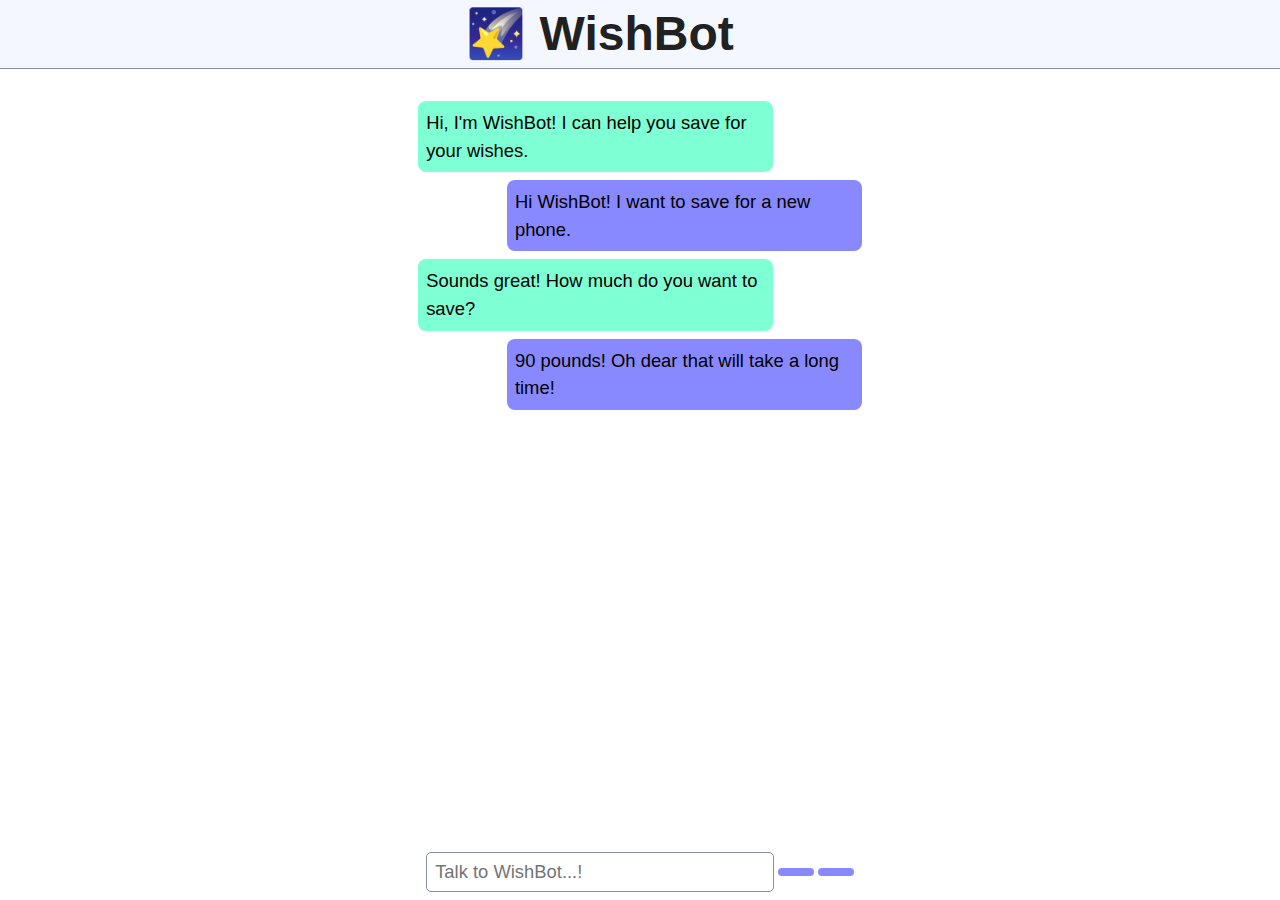
==== static/wishbot/index.html @ ac80a7d3 "add static content" ====
<!DOCTYPE html>
<html lang="en">
<head>
    <meta charset="UTF-8">
    <meta name="viewport" content="width=device-width, initial-scale=1.0">
    <link rel="stylesheet" href="/static/css/simple.min.css">
    <link rel="stylesheet" href="https://cdnjs.cloudflare.com/ajax/libs/font-awesome/6.4.2/css/all.min.css" integrity="sha512-z3gLpd7yknf1YoNbCzqRKc4qyor8gaKU1qmn+CShxbuBusANI9QpRohGBreCFkKxLhei6S9CQXFEbbKuqLg0DA==" crossorigin="anonymous" referrerpolicy="no-referrer" />
    <link rel="stylesheet" href="/static/css/index.css">
    <style>
        
    </style>
    <title>WishBot</title>
    <script defer>
        let expandToggle = false;
        function expand(event) {
            // change plus to minus
            if (!expandToggle){
                document.querySelector('.chatbox label[for="more"] i.fa-plus').style.display = 'none';
                document.querySelector('.chatbox label[for="more"] i.fa-minus').style.display = 'inline-block';
                // show more box
                document.querySelector('.more-box').style.display = null;
            } else {
                document.querySelector('.chatbox label[for="more"] i.fa-plus').style.display = 'inline-block';
                document.querySelector('.chatbox label[for="more"] i.fa-minus').style.display = 'none';
                // hide more box
                document.querySelector('.more-box').style.display = 'none';
            }
            expandToggle = !expandToggle;
        }
    </script>
</head>
<body>
    <header>
        <h1>🌠 WishBot</h1>
    </header>
    <main>
        <div class="history">
            <div class="history-item left">
                <div class="history-item-text">
                    Hi, I'm WishBot! I can help you save for your wishes.
                </div>
            </div>
            <div class="history-item right">
                <div class="history-item-text">
                    Hi WishBot! I want to save for a new phone.
                </div>
            </div>
            <div class="history-item left">
                <div class="history-item-text">
                    Sounds great! How much do you want to save?
                </div>
            </div>
            <div class="history-item right">
                <div class="history-item-text">
                    90 pounds! Oh dear that will take a long time!
                </div>
            </div>
        </div>
        <div class="chatbox">
            <input type="textarea" name="message" id="message" placeholder="Talk to WishBot...!">
            <label for="send">
                <i class="fa fa-paper-plane" aria-hidden="true"></i>
                <input type="hidden" value="Send" id="send" hidden>
            </label>
            <label for="more">
                <i class="fa fa-plus" aria-hidden="true"></i>
                <i class="fa fa-minus" aria-hidden="true" style="display:none"></i>
                <input value="More" id="more" style="display:none" onclick="expand()">
            </label>
        </div>
        <div class="more-box" style="display:none">
            <div class="more-item">
                <div class="more-item-icon">
                    <i class="fa fa-plus" aria-hidden="true"></i>
                </div>
                <div class="more-item-text">add money</div>
            </div>

            <div class="more-item">
                <div class="more-item-icon">
                    <i class="fa fa-star" aria-hidden="true"></i>
                </div>
                <div class="more-item-text">new wish</div>
            </div>

            <div class="more-item">
                <div class="more-item-icon">
                    <i class="fa fa-question" aria-hidden="true"></i>
                </div>
                <div class="more-item-text">fun fact</div>
            </div>
        </div>
    </main>
</body>
</html>
---- static/css/simple.min.css ----
::backdrop,:root{--sans-font:-apple-system,BlinkMacSystemFont,"Avenir Next",Avenir,"Nimbus Sans L",Roboto,"Noto Sans","Segoe UI",Arial,Helvetica,"Helvetica Neue",sans-serif;--mono-font:Consolas,Menlo,Monaco,"Andale Mono","Ubuntu Mono",monospace;--standard-border-radius:5px;--bg:#fff;--accent-bg:#f5f7ff;--text:#212121;--text-light:#585858;--border:#898EA4;--accent:#0d47a1;--code:#d81b60;--preformatted:#444;--marked:#ffdd33;--disabled:#efefef}@media (prefers-color-scheme:dark){::backdrop,:root{color-scheme:dark;--bg:#212121;--accent-bg:#2b2b2b;--text:#dcdcdc;--text-light:#ababab;--accent:#ffb300;--code:#f06292;--preformatted:#ccc;--disabled:#111}img,video{opacity:.8}}*,::after,::before{box-sizing:border-box}input,progress,select,textarea{appearance:none;-webkit-appearance:none;-moz-appearance:none}html{font-family:var(--sans-font);scroll-behavior:smooth}body{color:var(--text);background-color:var(--bg);font-size:1.15rem;line-height:1.5;display:grid;grid-template-columns:1fr min(45rem,90%) 1fr;margin:0}body>*{grid-column:2}body>header{background-color:var(--accent-bg);border-bottom:1px solid var(--border);text-align:center;padding:0 .5rem 2rem .5rem;grid-column:1/-1}body>header>:only-child{margin-block-start:2rem}body>header h1{max-width:1200px;margin:1rem auto}body>header p{max-width:40rem;margin:1rem auto}main{padding-top:1.5rem}body>footer{margin-top:4rem;padding:2rem 1rem 1.5rem 1rem;color:var(--text-light);font-size:.9rem;text-align:center;border-top:1px solid var(--border)}h1{font-size:3rem}h2{font-size:2.6rem;margin-top:3rem}h3{font-size:2rem;margin-top:3rem}h4{font-size:1.44rem}h5{font-size:1.15rem}h6{font-size:.96rem}p{margin:1.5rem 0}h1,h2,h3,h4,h5,h6,p{overflow-wrap:break-word}h1,h2,h3{line-height:1.1}@media only screen and (max-width:720px){h1{font-size:2.5rem}h2{font-size:2.1rem}h3{font-size:1.75rem}h4{font-size:1.25rem}}a,a:visited{color:var(--accent)}a:hover{text-decoration:none}.button,a.button,button,input[type=button],input[type=reset],input[type=submit],label[type=button]{border:1px solid var(--accent);background-color:var(--accent);color:var(--bg);padding:.5rem .9rem;text-decoration:none;line-height:normal}.button[aria-disabled=true],button[disabled],input:disabled,select:disabled,textarea:disabled{cursor:not-allowed;background-color:var(--disabled);border-color:var(--disabled);color:var(--text-light)}input[type=range]{padding:0}abbr[title]{cursor:help;text-decoration-line:underline;text-decoration-style:dotted}.button:not([aria-disabled=true]):hover,button:enabled:hover,input[type=button]:enabled:hover,input[type=reset]:enabled:hover,input[type=submit]:enabled:hover,label[type=button]:hover{filter:brightness(1.4);cursor:pointer}.button:focus-visible,button:focus-visible:where(:enabled),input:enabled:focus-visible:where([type=submit],[type=reset],[type=button]){outline:2px solid var(--accent);outline-offset:1px}header>nav{font-size:1rem;line-height:2;padding:1rem 0 0 0}header>nav ol,header>nav ul{align-content:space-around;align-items:center;display:flex;flex-direction:row;flex-wrap:wrap;justify-content:center;list-style-type:none;margin:0;padding:0}header>nav ol li,header>nav ul li{display:inline-block}header>nav a,header>nav a:visited{margin:0 .5rem 1rem .5rem;border:1px solid var(--border);border-radius:var(--standard-border-radius);color:var(--text);display:inline-block;padding:.1rem 1rem;text-decoration:none}header>nav a.current,header>nav a:hover,header>nav a[aria-current=page]{border-color:var(--accent);color:var(--accent);cursor:pointer}@media only screen and (max-width:720px){header>nav a{border:none;padding:0;text-decoration:underline;line-height:1}}aside,details,pre,progress{background-color:var(--accent-bg);border:1px solid var(--border);border-radius:var(--standard-border-radius);margin-bottom:1rem}aside{font-size:1rem;width:30%;padding:0 15px;margin-inline-start:15px;float:right}[dir=rtl] aside{float:left}@media only screen and (max-width:720px){aside{width:100%;float:none;margin-inline-start:0}}article,dialog,fieldset{border:1px solid var(--border);padding:1rem;border-radius:var(--standard-border-radius);margin-bottom:1rem}article h2:first-child,section h2:first-child{margin-top:1rem}section{border-top:1px solid var(--border);border-bottom:1px solid var(--border);padding:2rem 1rem;margin:3rem 0}section+section,section:first-child{border-top:0;padding-top:0}section:last-child{border-bottom:0;padding-bottom:0}details{padding:.7rem 1rem}summary{cursor:pointer;font-weight:700;padding:.7rem 1rem;margin:-.7rem -1rem;word-break:break-all}details[open]>summary+*{margin-top:0}details[open]>summary{margin-bottom:.5rem}details[open]>:last-child{margin-bottom:0}table{border-collapse:collapse;margin:1.5rem 0}td,th{border:1px solid var(--border);text-align:start;padding:.5rem}th{background-color:var(--accent-bg);font-weight:700}tr:nth-child(even){background-color:var(--accent-bg)}table caption{font-weight:700;margin-bottom:.5rem}.button,button,input,select,textarea{font-size:inherit;font-family:inherit;padding:.5rem;margin-bottom:.5rem;border-radius:var(--standard-border-radius);box-shadow:none;max-width:100%;display:inline-block}input,select,textarea{color:var(--text);background-color:var(--bg);border:1px solid var(--border)}label{display:block}textarea:not([cols]){width:100%}select:not([multiple]){background-image:linear-gradient(45deg,transparent 49%,var(--text) 51%),linear-gradient(135deg,var(--text) 51%,transparent 49%);background-position:calc(100% - 15px),calc(100% - 10px);background-size:5px 5px,5px 5px;background-repeat:no-repeat;padding-inline-end:25px}[dir=rtl] select:not([multiple]){background-position:10px,15px}input[type=checkbox],input[type=radio]{vertical-align:middle;position:relative;width:min-content}input[type=checkbox]+label,input[type=radio]+label{display:inline-block}input[type=radio]{border-radius:100%}input[type=checkbox]:checked,input[type=radio]:checked{background-color:var(--accent)}input[type=checkbox]:checked::after{content:" ";width:.18em;height:.32em;border-radius:0;position:absolute;top:.05em;left:.17em;background-color:transparent;border-right:solid var(--bg) .08em;border-bottom:solid var(--bg) .08em;font-size:1.8em;transform:rotate(45deg)}input[type=radio]:checked::after{content:" ";width:.25em;height:.25em;border-radius:100%;position:absolute;top:.125em;background-color:var(--bg);left:.125em;font-size:32px}@media only screen and (max-width:720px){input,select,textarea{width:100%}}input[type=color]{height:2.5rem;padding:.2rem}input[type=file]{border:0}hr{border:none;height:1px;background:var(--border);margin:1rem auto}mark{padding:2px 5px;border-radius:var(--standard-border-radius);background-color:var(--marked);color:#000}mark a{color:#0d47a1}img,video{max-width:100%;height:auto;border-radius:var(--standard-border-radius)}figure{margin:0;display:block;overflow-x:auto}figcaption{text-align:center;font-size:.9rem;color:var(--text-light);margin-bottom:1rem}blockquote{margin-inline-start:2rem;margin-inline-end:0;margin-block:2rem;padding:.4rem .8rem;border-inline-start:.35rem solid var(--accent);color:var(--text-light);font-style:italic}cite{font-size:.9rem;color:var(--text-light);font-style:normal}dt{color:var(--text-light)}code,kbd,pre,pre span,samp{font-family:var(--mono-font);color:var(--code)}kbd{color:var(--preformatted);border:1px solid var(--preformatted);border-bottom:3px solid var(--preformatted);border-radius:var(--standard-border-radius);padding:.1rem .4rem}pre{padding:1rem 1.4rem;max-width:100%;overflow:auto;color:var(--preformatted)}pre code{color:var(--preformatted);background:0 0;margin:0;padding:0}progress{width:100%}progress:indeterminate{background-color:var(--accent-bg)}progress::-webkit-progress-bar{border-radius:var(--standard-border-radius);background-color:var(--accent-bg)}progress::-webkit-progress-value{border-radius:var(--standard-border-radius);background-color:var(--accent)}progress::-moz-progress-bar{border-radius:var(--standard-border-radius);background-color:var(--accent);transition-property:width;transition-duration:.3s}progress:indeterminate::-moz-progress-bar{background-color:var(--accent-bg)}dialog{max-width:40rem;margin:auto}dialog::backdrop{background-color:var(--bg);opacity:.8}@media only screen and (max-width:720px){dialog{max-width:100%;margin:auto 1em}}sub,sup{vertical-align:baseline;position:relative}sup{top:-.4em}sub{top:.3em}.notice{background:var(--accent-bg);border:2px solid var(--border);border-radius:5px;padding:1.5rem;margin:2rem 0}
---- static/css/index.css ----
body {
    height: 100vh;
    display: flex;
    flex-direction: column;
}

body > header > :only-child{
    margin: 8px 0;
}

body > header {
    flex: 0;
    padding: 0;
    height: 69px;
}

main {
    display: flex;
    flex-direction: column;
    flex: 1;
    max-width: 600px;
    margin: 0 auto;
}

.chatbox {
    display: flex;
    flex-direction: row;
    justify-content: space-between;
    align-items: center;
    flex: 0;
    padding: 8px;
}

.history {
    flex: 1;
    overflow: scroll;
}

/* chat-like message history item, not always messages, sometimes other things like images and stuff:
* rounded corners
* fill 80% of the width
* have a "left" or "right" class to align them left or right
*/
.history-item {
    display: flex;
    flex-direction: row;
    margin: 8px 0;
    padding: 8px;
    border-radius: 8px;
    max-width: 80%;
    width:fit-content;
    color: #000;
}

.histort-item-text {
    width: fit-content;
}

/* if dark theme */


.history-item.left {
    margin-right: auto;
    background-color: aquamarine;
}

.history-item.right {
    margin-left: auto;
    background-color: #88f;
}

.chatbox input[type="textarea"] {
    flex: 1;
    margin: 0;
}

.chatbox label {
    display: block;
    flex: 0 0 36px;
    margin-left: 4px;
    padding: 4px; box-sizing: border-box; background-color: #88f; border-radius: 4px; cursor: pointer;
    text-align: center;
}

.more-box {
    /* grid with 4 columns */
    display: grid;
    grid-template-columns: repeat(4, 1fr);
    grid-gap: 4px;
    /* also gap at the edges */
    padding: 8px;
    
}

.more-item {
    display: block;
    /* square */
    width: 52px;
    height: 52px;
    text-align: center;
}

.more-item-text {
    display: block;
    line-height: 1;
}
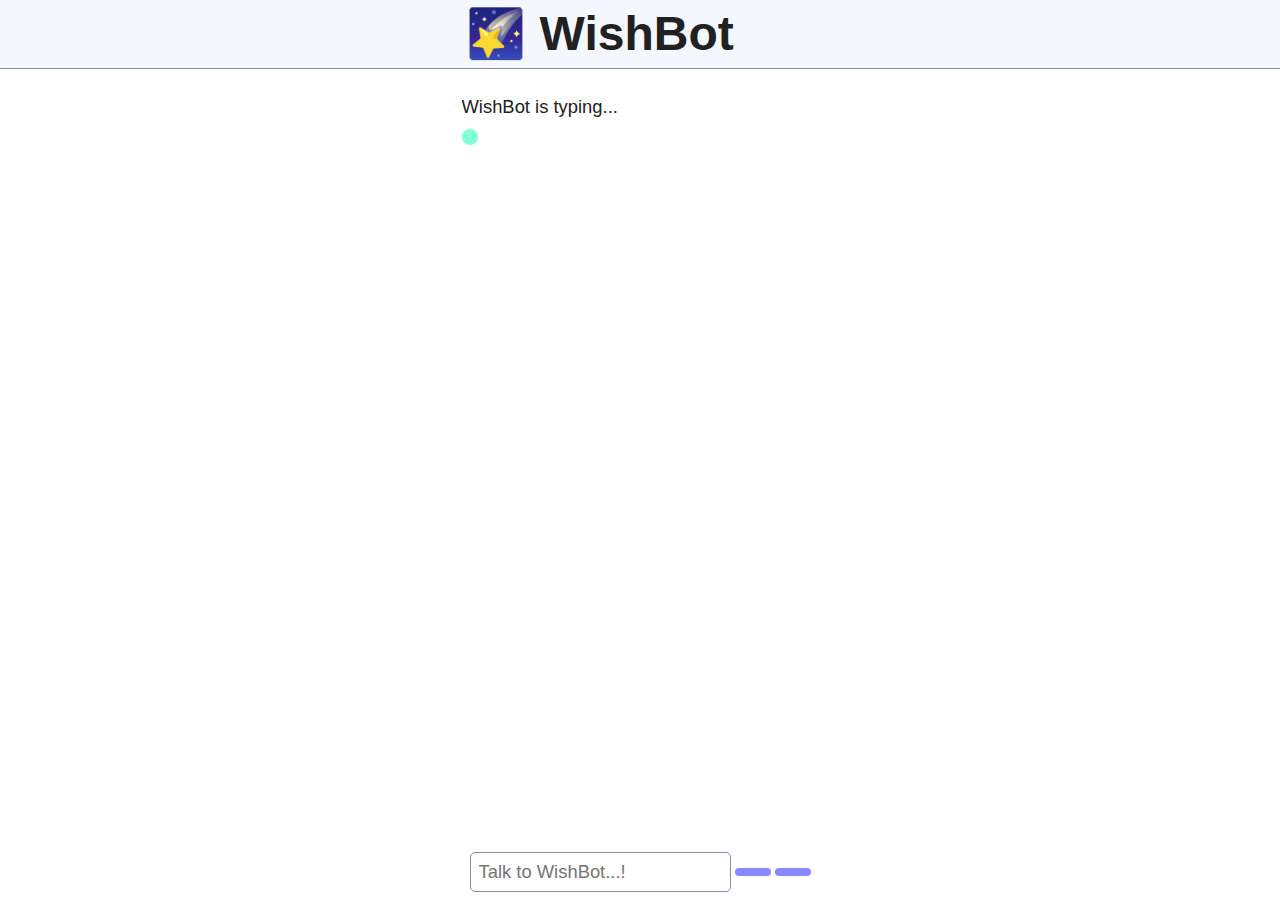
==== commit a065c5ce: "basic chatbot messaging" ====
--- a/static/wishbot/index.html
+++ b/static/wishbot/index.html
@@ -10,23 +10,8 @@
         
     </style>
     <title>WishBot</title>
-    <script defer>
-        let expandToggle = false;
-        function expand(event) {
-            // change plus to minus
-            if (!expandToggle){
-                document.querySelector('.chatbox label[for="more"] i.fa-plus').style.display = 'none';
-                document.querySelector('.chatbox label[for="more"] i.fa-minus').style.display = 'inline-block';
-                // show more box
-                document.querySelector('.more-box').style.display = null;
-            } else {
-                document.querySelector('.chatbox label[for="more"] i.fa-plus').style.display = 'inline-block';
-                document.querySelector('.chatbox label[for="more"] i.fa-minus').style.display = 'none';
-                // hide more box
-                document.querySelector('.more-box').style.display = 'none';
-            }
-            expandToggle = !expandToggle;
-        }
+    <script src="/static/js/messaging.js" defer>
+       
     </script>
 </head>
 <body>
@@ -35,32 +20,15 @@
     </header>
     <main>
         <div class="history">
-            <div class="history-item left">
-                <div class="history-item-text">
-                    Hi, I'm WishBot! I can help you save for your wishes.
-                </div>
-            </div>
-            <div class="history-item right">
-                <div class="history-item-text">
-                    Hi WishBot! I want to save for a new phone.
-                </div>
-            </div>
-            <div class="history-item left">
-                <div class="history-item-text">
-                    Sounds great! How much do you want to save?
-                </div>
-            </div>
-            <div class="history-item right">
-                <div class="history-item-text">
-                    90 pounds! Oh dear that will take a long time!
-                </div>
+            <div class="istyping" >
+                WishBot is typing<span class="dots"></span>
             </div>
         </div>
         <div class="chatbox">
             <input type="textarea" name="message" id="message" placeholder="Talk to WishBot...!">
             <label for="send">
                 <i class="fa fa-paper-plane" aria-hidden="true"></i>
-                <input type="hidden" value="Send" id="send" hidden>
+                <input value="Send" id="send" onclick="sendChatMessage()" style="display:none;">
             </label>
             <label for="more">
                 <i class="fa fa-plus" aria-hidden="true"></i>
--- a/static/css/index.css
+++ b/static/css/index.css
@@ -50,6 +50,7 @@
     max-width: 80%;
     width:fit-content;
     color: #000;
+    line-height: 1.2;
 }
 
 .histort-item-text {
@@ -67,6 +68,33 @@
 .history-item.right {
     margin-left: auto;
     background-color: #88f;
+}
+
+/* for when the chatbot is typing: float to the left, and have a little animation */
+/* the animation works by toggling 3 different "contents" in the .typing.dots::after pseudo-element */
+.istyping {
+    margin-right: auto;
+}
+
+.istyping .dots::after {
+    content: "...";
+    display: inline-block;
+    animation: typing 1s infinite;
+}
+
+@keyframes typing {
+    0% {
+        content: "";
+    }
+    33% {
+        content: ".";
+    }
+    66% {
+        content: "..";
+    }
+    100% {
+        content: "...";
+    }
 }
 
 .chatbox input[type="textarea"] {
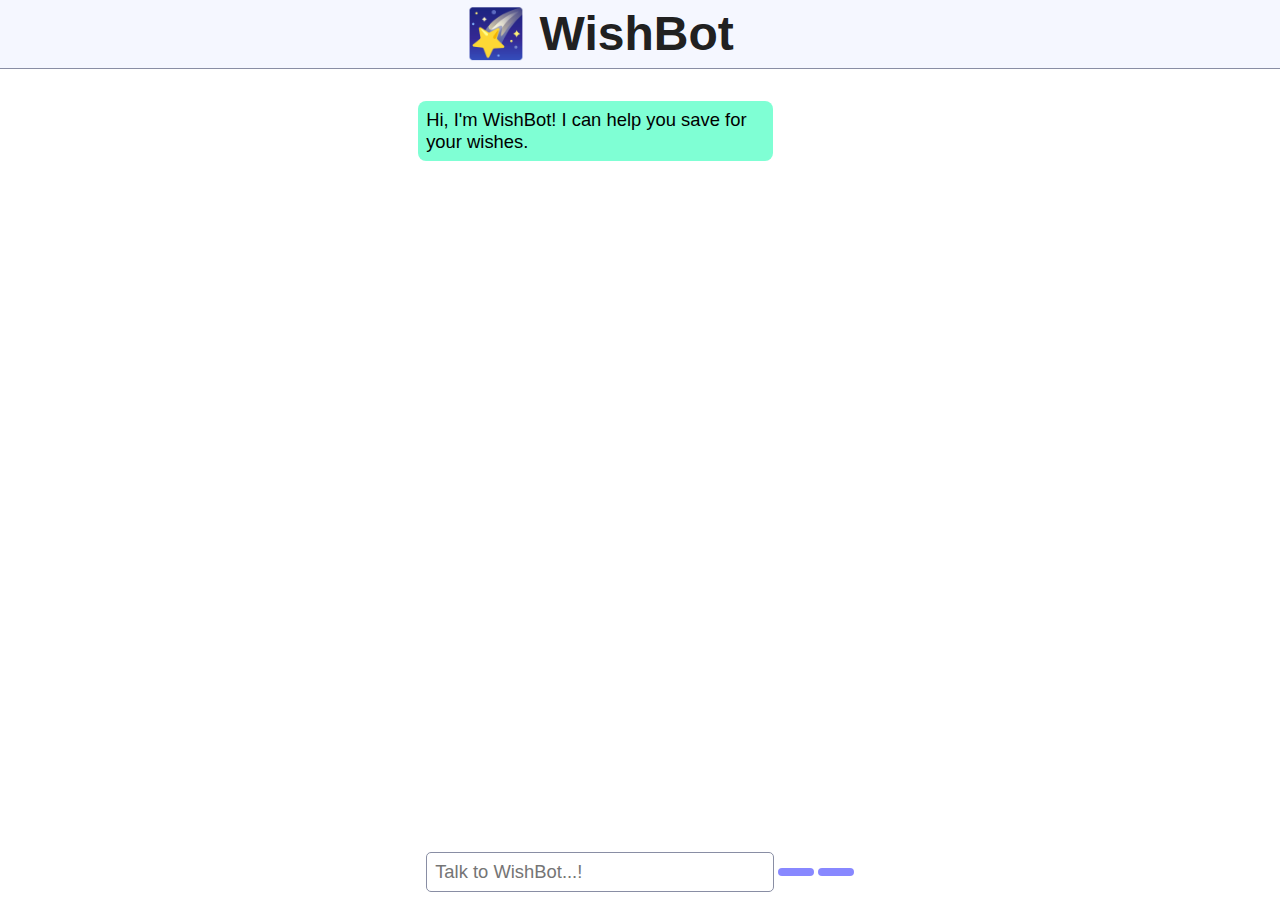
==== commit ad0eed25: "add json parsing and send to backend" ====
--- a/static/wishbot/index.html
+++ b/static/wishbot/index.html
@@ -20,7 +20,7 @@
     </header>
     <main>
         <div class="history">
-            <div class="istyping" >
+            <div class="istyping" style="display:none;">
                 WishBot is typing<span class="dots"></span>
             </div>
         </div>
